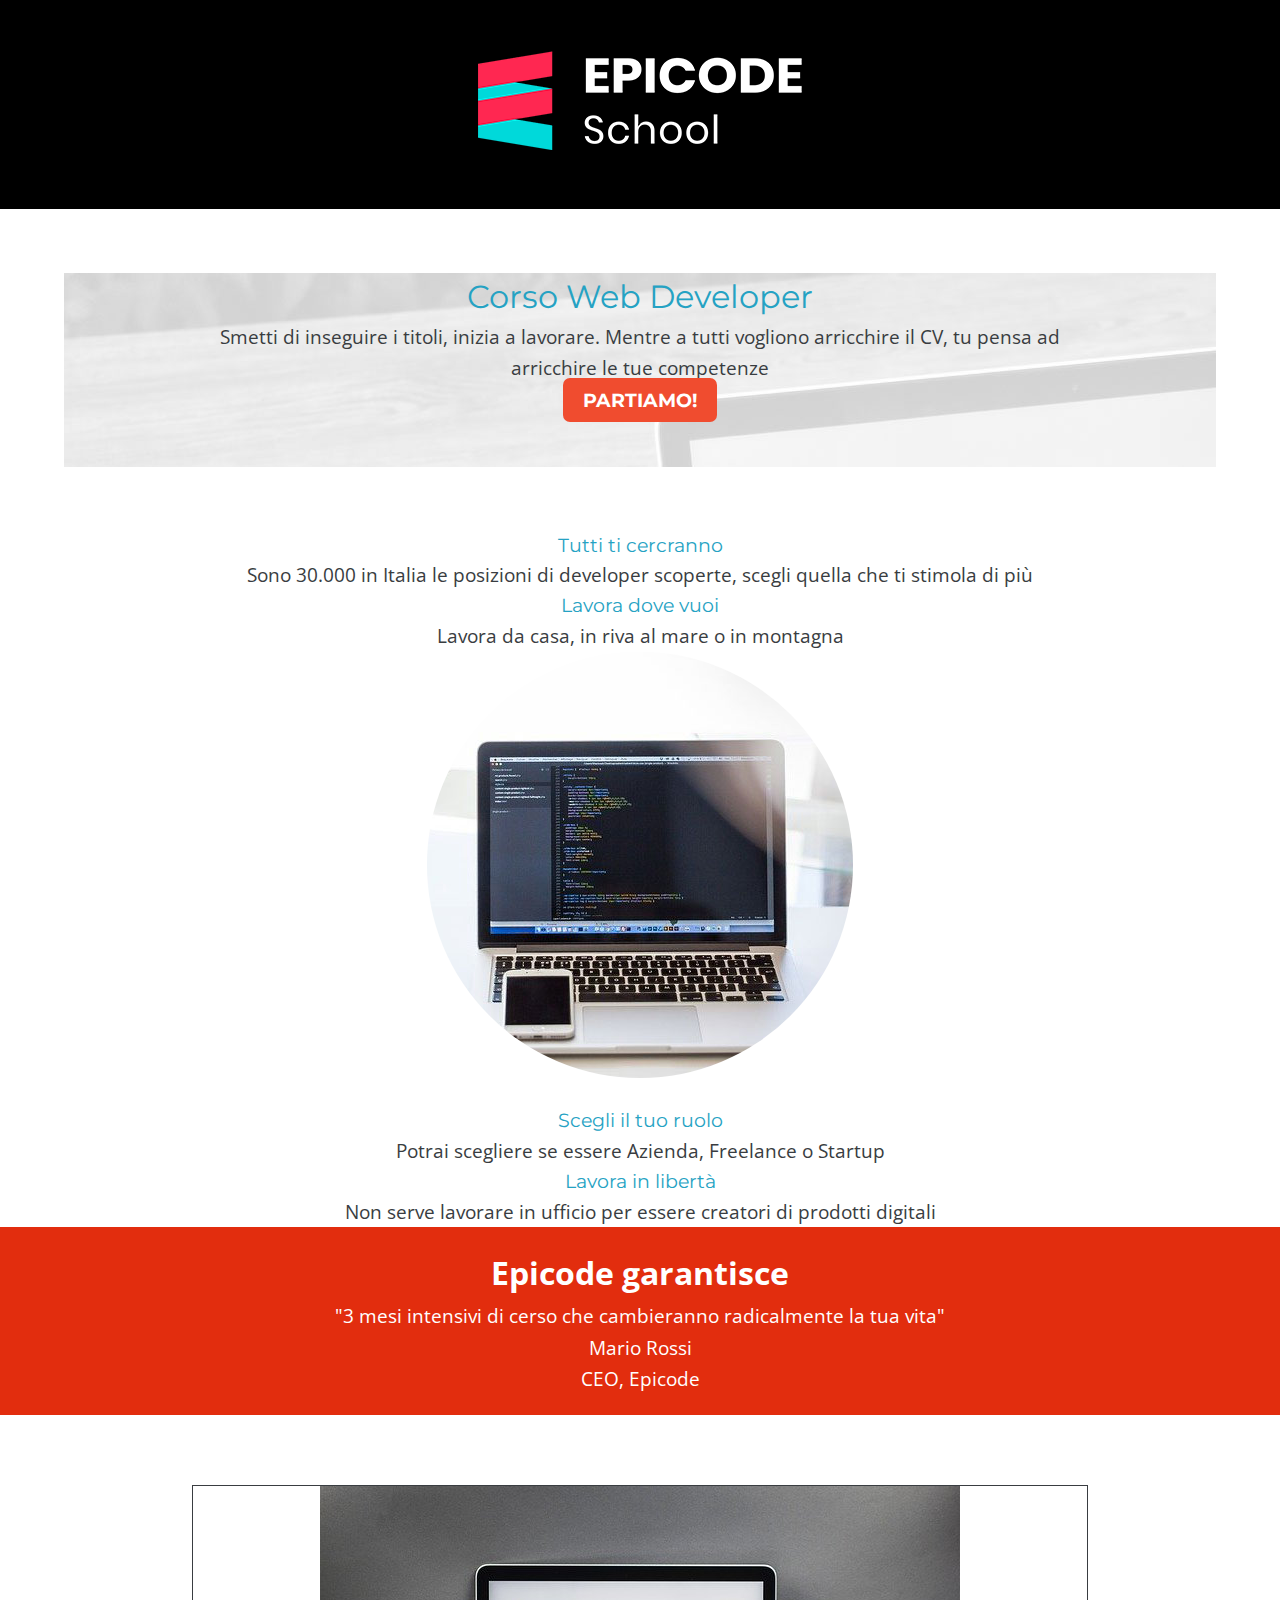
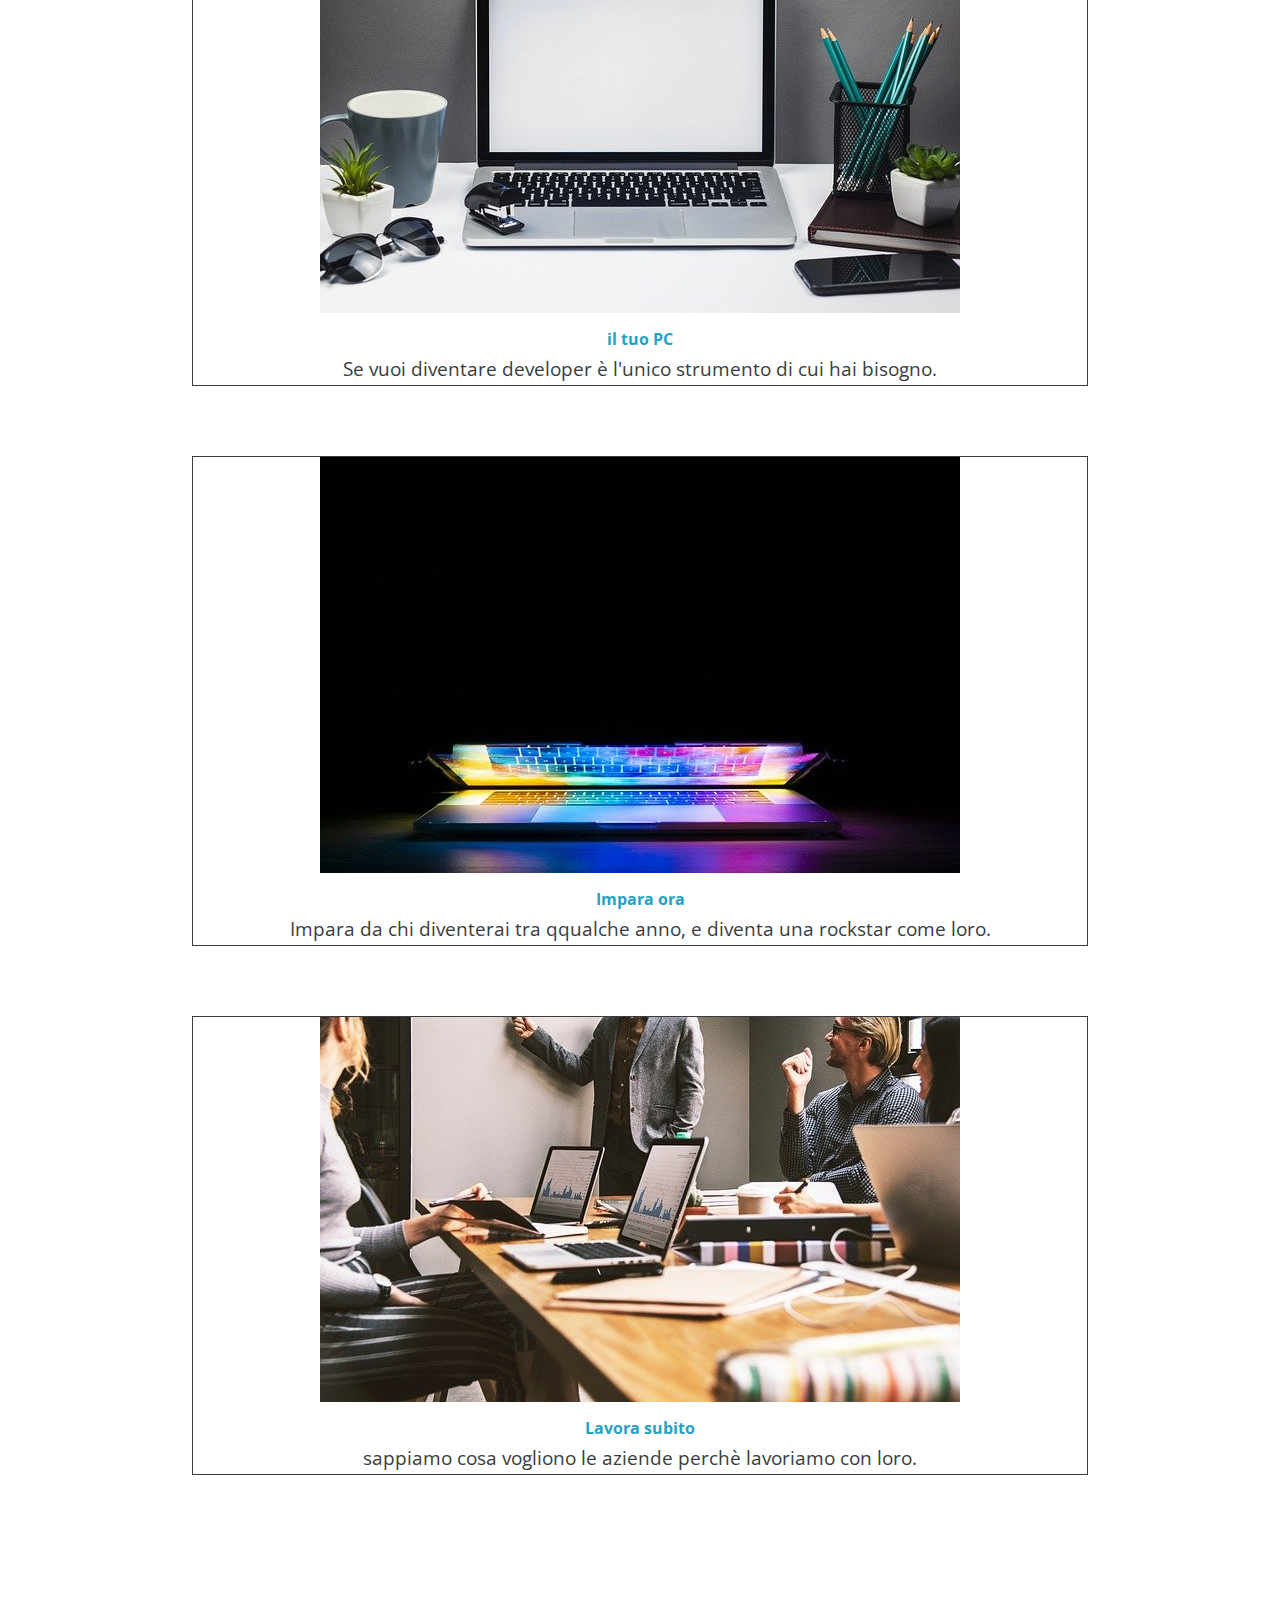
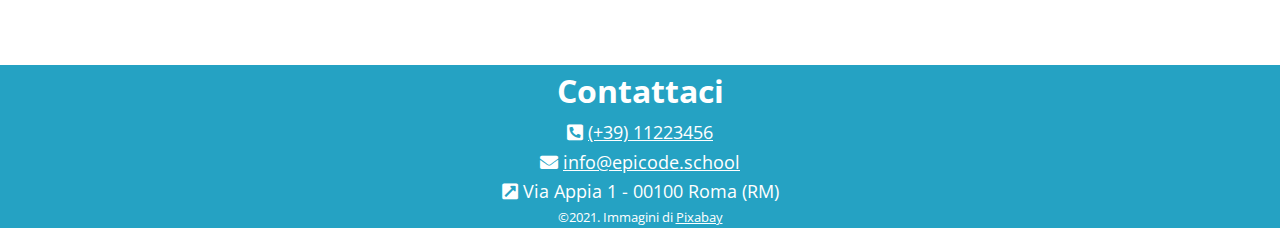
==== m1/w1/d5/start/index.html @ 3b268931 "progetto-settimana1-quasi-pronto" ====
<!DOCTYPE html>
<html lang="en">

<head>
    <meta charset="UTF-8">
    <meta http-equiv="X-UA-Compatible" content="IE=edge">
    <meta name="viewport" content="width=device-width, initial-scale=1.0">
    <title>Document</title>
    <link rel="preconnect" href="https://fonts.googleapis.com">
    <link rel="preconnect" href="https://fonts.gstatic.com" crossorigin>
    <link href="https://fonts.googleapis.com/css2?family=Montserrat:wght@700&family=Open+Sans&display=swap"
        rel="stylesheet">
    <link rel="stylesheet" href="assets/css/all.css">
    <link rel="stylesheet" href="assets/css/reset.css">
    <link rel="stylesheet" href="assets/css/stile.css">
</head>

<body>
<header>
    <div>
        <img src="assets/images/logo.png" >
    </div>

</header>

<main>
    <section class="sec-1">
        <div>
            <h1>Corso Web Developer</h1>
        </div>

        <div class="moto">
            <p>Smetti di inseguire i titoli, inizia a lavorare. Mentre a tutti vogliono arricchire il CV, tu pensa ad arricchire le tue competenze</p>
        </div>

        <div>
            <a class="bottone" href="#">PARTIAMO!</a>
        </div>   
    </section>


    <section>
        <div>
            <h3>Tutti ti cercranno</h3>
            <p>Sono 30.000 in Italia le posizioni di developer scoperte, scegli quella che ti stimola di più</p>
        </div>

        <div>
            <h3>Lavora dove vuoi</h3>
            <p>Lavora da casa, in riva al mare o in montagna</p>
        </div>

        <div class="laptop">
            <img src="assets/images/notebook.jpg" >
        </div>

        <div>
            <h3>Scegli il tuo ruolo</h3>
            <p>Potrai scegliere se essere Azienda, Freelance o Startup</p>
        </div>

        <div>
            <h3>Lavora in libertà</h3>
            <p>Non serve lavorare in ufficio per essere creatori di prodotti digitali</p>
        </div>
    
    </section>


    <section class="garantiaepi">
        <div>
            <p>Epicode garantisce</p>
        </div>

        <blockquote cite="#">
           <i> "3 mesi intensivi di cerso che cambieranno radicalmente la tua vita"</i>
            <p> <cite>Mario Rossi </cite>
            <p>CEO, Epicode </p>
        </blockquote>
        
    </section>

    <aside>
        <article>
    
            <section class="art1">
                <img src="assets/images/foto1.jpg"><br>
                <a href="#">il tuo PC</a>
                <p>Se vuoi diventare developer è l'unico strumento di cui hai bisogno.</p>
            </section>
            <section class="art2">
                <img src="assets/images/foto2.jpg"><br>
                <a href="#">Impara ora</a>
                <p>Impara da chi diventerai tra qqualche anno, e diventa una rockstar come loro.</p>
            </section>
            <section class="art3">
                <img src="assets/images/foto3.jpg"><br>
                <a href="#">Lavora subito</a>
                <p>sappiamo cosa vogliono le aziende perchè lavoriamo con loro.</p>
            </section>

        </article>
    </aside>
</main>




<footer>
    <div class="contattatci">
        <p>Contattaci</p>
    </div>

    <div class="address">
        <p><i class="fas fa-phone-square-alt"></i> <a href="(+39) 11223456"> (+39) 11223456</a></p>
        <p><i class="fas fa-envelope"></i> <a href="info@epicode.school"> info@epicode.school</a></p>
        <p><i class="fas fa-external-link-square-alt"></i> Via Appia 1 - 00100 Roma (RM)</p>
    </div>
    
    <div class="copyright">
        <p> &copy;2021. Immagini di <a href="#">Pixabay</a></p>
    </div>
    

</footer>




</body>
</html>
---- m1/w1/d5/start/assets/css/stile.css ----
/* IMPOSTAZIONI GENERALI */
body{ color: #393d41;
    font-size: 1.2rem;
    font-family: 'Open Sans', sans-serif;
    line-height: 1.65;
    text-align: center; 
    overflow: auto;
    
}

h1, h3 {color: #25a2c3;
    font-family: 'Montserrat', sans-serif ;
    line-height: 1.5;
    }
h1 {font-size: xx-large;}    


/* HEADER */
header {
    background-color: black;
}

header img {
    text-align: center;
    padding: 50px;
}


/* MAIN */
.sec-1 {
    background-image: url(../images/banner.jpg);
    margin: 5vw;
    width: 70vw;
    padding-left: 10vw;
    padding-right: 10vw;
    padding-bottom: 50px;
    
}



.bottone {
    background-color: #f04c2f;
    font-family: 'Montserrat', sans-serif;
    font-weight: bold;
    color: #fff;
    text-decoration: none;
    padding: 10px 20px;
    border-radius: 7px;
    
    
    }
    
.laptop img {
    border-radius: 100%;
    margin-bottom: 20px;
    max-width: 100%
    
    }
.garantiaepi {
    background-color: #e22d0e;
    padding-top: 20px;
    padding-bottom: 20px;
    color: #fff;
    margin-bottom: 70px;

}

.garantiaepi div p {color: #fff; font-size: xx-large; font-weight: bold;}

/* ELEMENTI NELL' ASIDE */

article {
    margin: 5vw;
    width: 70vw;
    padding-left: 10vw;
    padding-right: 10vw;
    padding-bottom: 50px;
}

.art1,
.art2,
.art3 {
    border-color: #dee1e3;
    border: solid;
    margin-bottom: 70px;
    border-width: 0.1px;

}
article img {
    max-width: 100%;
}


article a {
    text-decoration: none;
    font-size: smaller;
    color: #25a2c3;
    font-weight: bold;

}

/* FOOTER */

footer {
    background-color: #25a2c3; 
    color: #fff; margin-top: 70px; font-size:large;  overflow: auto;
}

footer a {
    color: #fff;
}

.contattatci {
    font-size: xx-large;
    font-weight: bold;

}



.copyright {font-size: small;
   
}
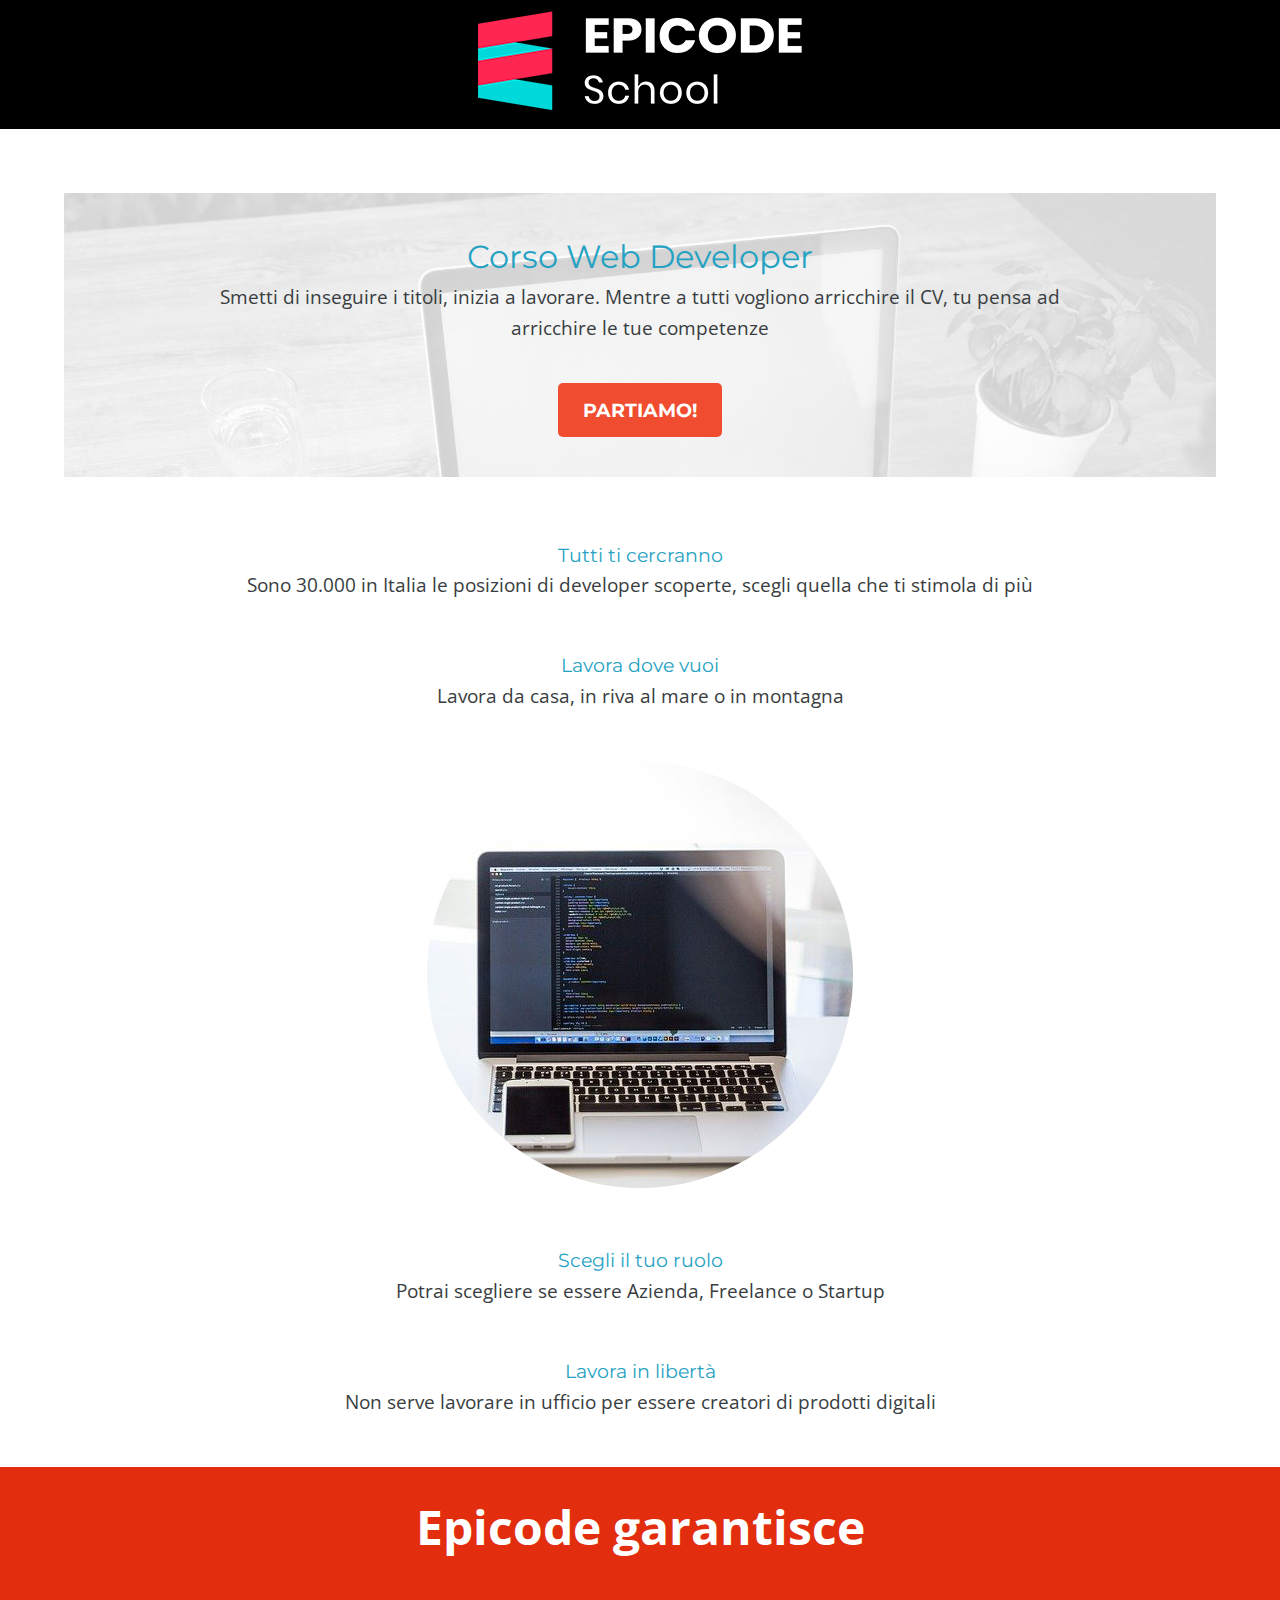
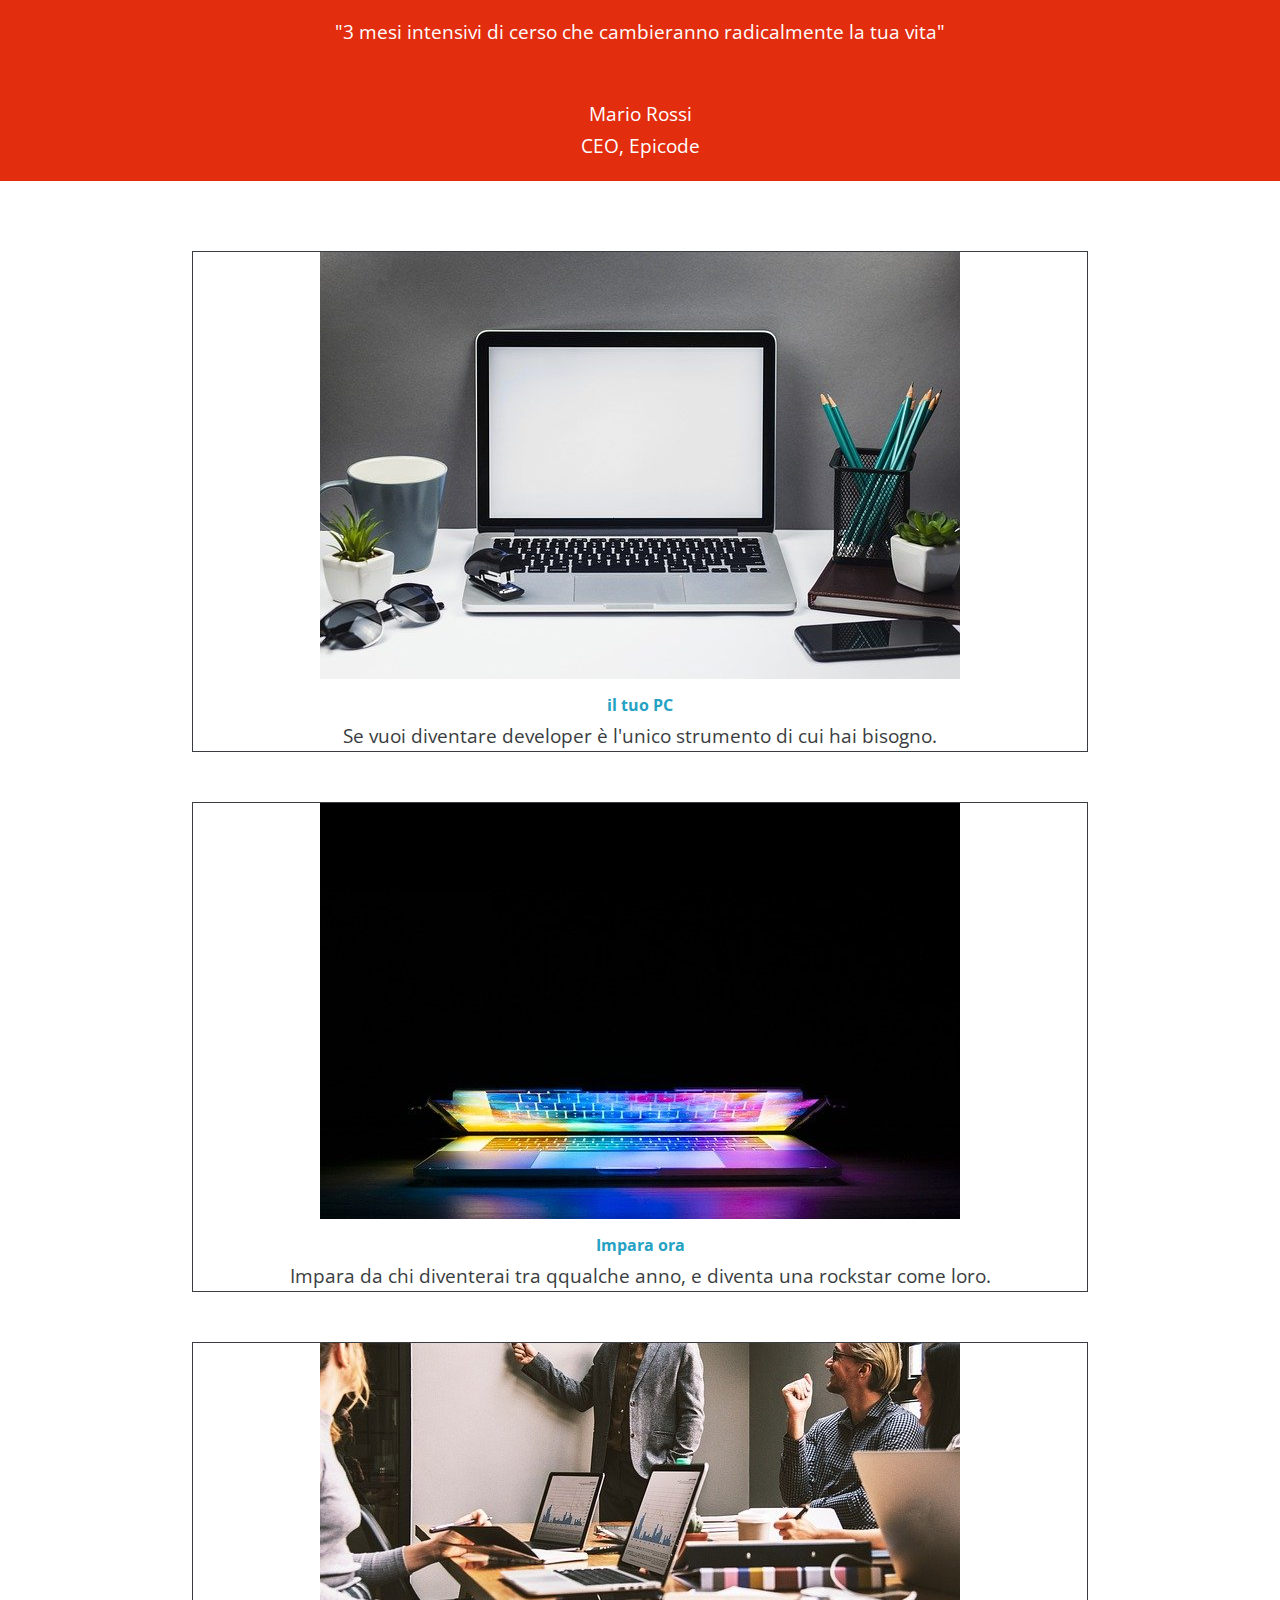
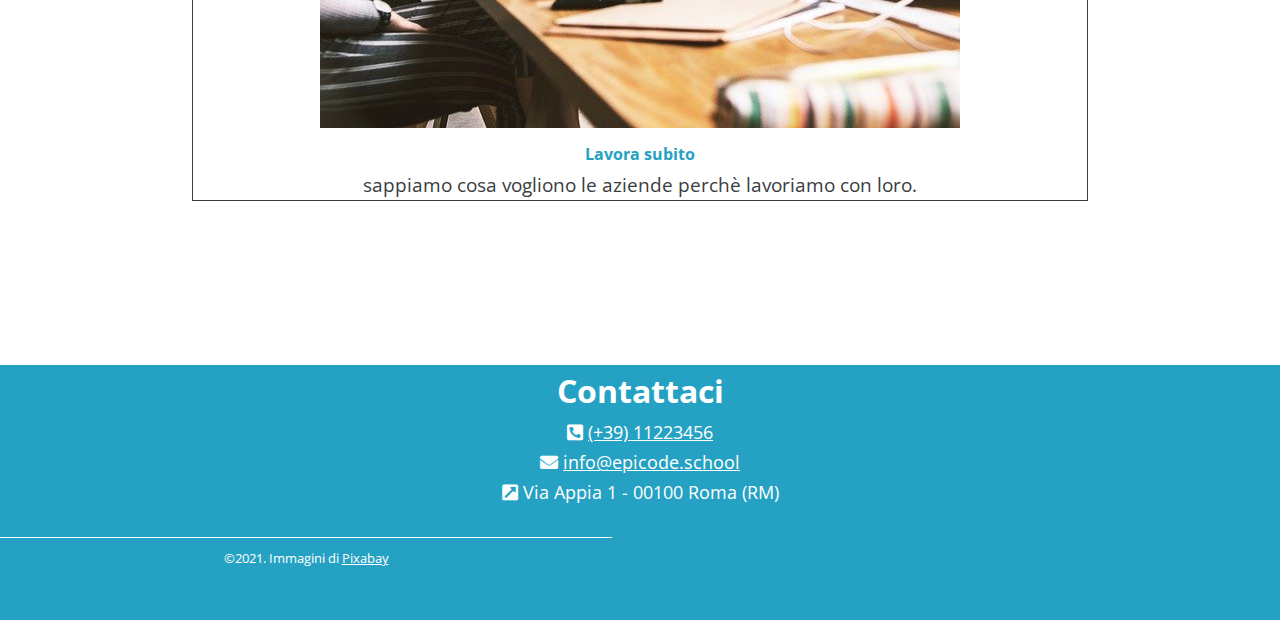
==== commit 2290664d: "alcuni tocchi" ====
--- a/m1/w1/d5/start/index.html
+++ b/m1/w1/d5/start/index.html
@@ -5,7 +5,8 @@
     <meta charset="UTF-8">
     <meta http-equiv="X-UA-Compatible" content="IE=edge">
     <meta name="viewport" content="width=device-width, initial-scale=1.0">
-    <title>Document</title>
+    <meta name="description" content="corso web developer epicode">
+    <title>Corso Web Developer</title>
     <link rel="preconnect" href="https://fonts.googleapis.com">
     <link rel="preconnect" href="https://fonts.gstatic.com" crossorigin>
     <link href="https://fonts.googleapis.com/css2?family=Montserrat:wght@700&family=Open+Sans&display=swap"
@@ -24,7 +25,7 @@
 </header>
 
 <main>
-    <section class="sec-1">
+    <section id="title">
         <div>
             <h1>Corso Web Developer</h1>
         </div>
@@ -40,12 +41,12 @@
 
 
     <section>
-        <div>
+        <div class="lavoro">
             <h3>Tutti ti cercranno</h3>
             <p>Sono 30.000 in Italia le posizioni di developer scoperte, scegli quella che ti stimola di più</p>
         </div>
 
-        <div>
+        <div class="dove">
             <h3>Lavora dove vuoi</h3>
             <p>Lavora da casa, in riva al mare o in montagna</p>
         </div>
@@ -54,12 +55,12 @@
             <img src="assets/images/notebook.jpg" >
         </div>
 
-        <div>
+        <div class="ruolo">
             <h3>Scegli il tuo ruolo</h3>
             <p>Potrai scegliere se essere Azienda, Freelance o Startup</p>
         </div>
 
-        <div>
+        <div class="liberta">
             <h3>Lavora in libertà</h3>
             <p>Non serve lavorare in ufficio per essere creatori di prodotti digitali</p>
         </div>
@@ -73,9 +74,9 @@
         </div>
 
         <blockquote cite="#">
-           <i> "3 mesi intensivi di cerso che cambieranno radicalmente la tua vita"</i>
-            <p> <cite>Mario Rossi </cite>
-            <p>CEO, Epicode </p>
+           <p><i>"3 mesi intensivi di cerso che cambieranno radicalmente la tua vita"</i></p>
+           <p class="mario"><cite>Mario Rossi </cite>
+            <br> CEO, Epicode </p>
         </blockquote>
         
     </section>
@@ -118,14 +119,10 @@
     </div>
     
     <div class="copyright">
-        <p> &copy;2021. Immagini di <a href="#">Pixabay</a></p>
+        <p class="separatore"> &copy;2021. Immagini di <a href="#">Pixabay</a></p>
     </div>
     
-
 </footer>
-
-
-
 
 </body>
 </html>--- a/m1/w1/d5/start/assets/css/stile.css
+++ b/m1/w1/d5/start/assets/css/stile.css
@@ -1,18 +1,24 @@
 /* IMPOSTAZIONI GENERALI */
-body{ color: #393d41;
+body {
+    color: #393d41;
     font-size: 1.2rem;
     font-family: 'Open Sans', sans-serif;
     line-height: 1.65;
-    text-align: center; 
+    text-align: center;
     overflow: auto;
-    
+
 }
 
-h1, h3 {color: #25a2c3;
-    font-family: 'Montserrat', sans-serif ;
+h1,
+h3 {
+    color: #25a2c3;
+    font-family: 'Montserrat', sans-serif;
     line-height: 1.5;
-    }
-h1 {font-size: xx-large;}    
+}
+
+h1 {
+    font-size: xx-large;
+}
 
 
 /* HEADER */
@@ -21,20 +27,23 @@
 }
 
 header img {
-    text-align: center;
-    padding: 50px;
+    text-align: ;
+    padding: 10px;
+   
 }
 
 
 /* MAIN */
-.sec-1 {
+#title {
     background-image: url(../images/banner.jpg);
+    background-size: cover;
     margin: 5vw;
     width: 70vw;
     padding-left: 10vw;
     padding-right: 10vw;
     padding-bottom: 50px;
-    
+    padding-top: 40px;
+
 }
 
 
@@ -45,18 +54,42 @@
     font-weight: bold;
     color: #fff;
     text-decoration: none;
-    padding: 10px 20px;
-    border-radius: 7px;
-    
-    
-    }
-    
+    padding: 15px 25px;
+    border-radius: 5px;
+
+
+}
+
+.moto {
+    padding-bottom: 50px;
+}
+
 .laptop img {
     border-radius: 100%;
-    margin-bottom: 20px;
+    margin-bottom: 50px;
     max-width: 100%
-    
-    }
+}
+
+.lavoro {
+    padding-bottom: 50px;
+}
+
+.dove {
+    padding-bottom: 50px;
+}
+
+.ruolo {
+    padding-bottom: 50px;
+}
+
+.liberta {
+    padding-bottom: 50px;
+}
+
+
+
+
+
 .garantiaepi {
     background-color: #e22d0e;
     padding-top: 20px;
@@ -66,7 +99,13 @@
 
 }
 
-.garantiaepi div p {color: #fff; font-size: xx-large; font-weight: bold;}
+.garantiaepi div p {
+    color: #fff;
+    font-size: xxx-large;
+    font-weight: bold;
+    padding-bottom: 50px;
+}
+.mario {padding-top: 50px;}
 
 /* ELEMENTI NELL' ASIDE */
 
@@ -83,10 +122,11 @@
 .art3 {
     border-color: #dee1e3;
     border: solid;
-    margin-bottom: 70px;
+    margin-bottom: 50px;
     border-width: 0.1px;
 
 }
+
 article img {
     max-width: 100%;
 }
@@ -103,8 +143,11 @@
 /* FOOTER */
 
 footer {
-    background-color: #25a2c3; 
-    color: #fff; margin-top: 70px; font-size:large;  overflow: auto;
+    background-color: #25a2c3;
+    color: #fff;
+    margin-top: px;
+    font-size: large;
+    overflow: auto;
 }
 
 footer a {
@@ -119,6 +162,14 @@
 
 
 
-.copyright {font-size: small;
-   
+.copyright {padding-top: 30px;
+    font-size: small;
+
+}
+
+.separatore {
+    padding: 50px;
+    width: 40%;
+    border-top: 1px solid;
+    padding-top: 10px;
 }